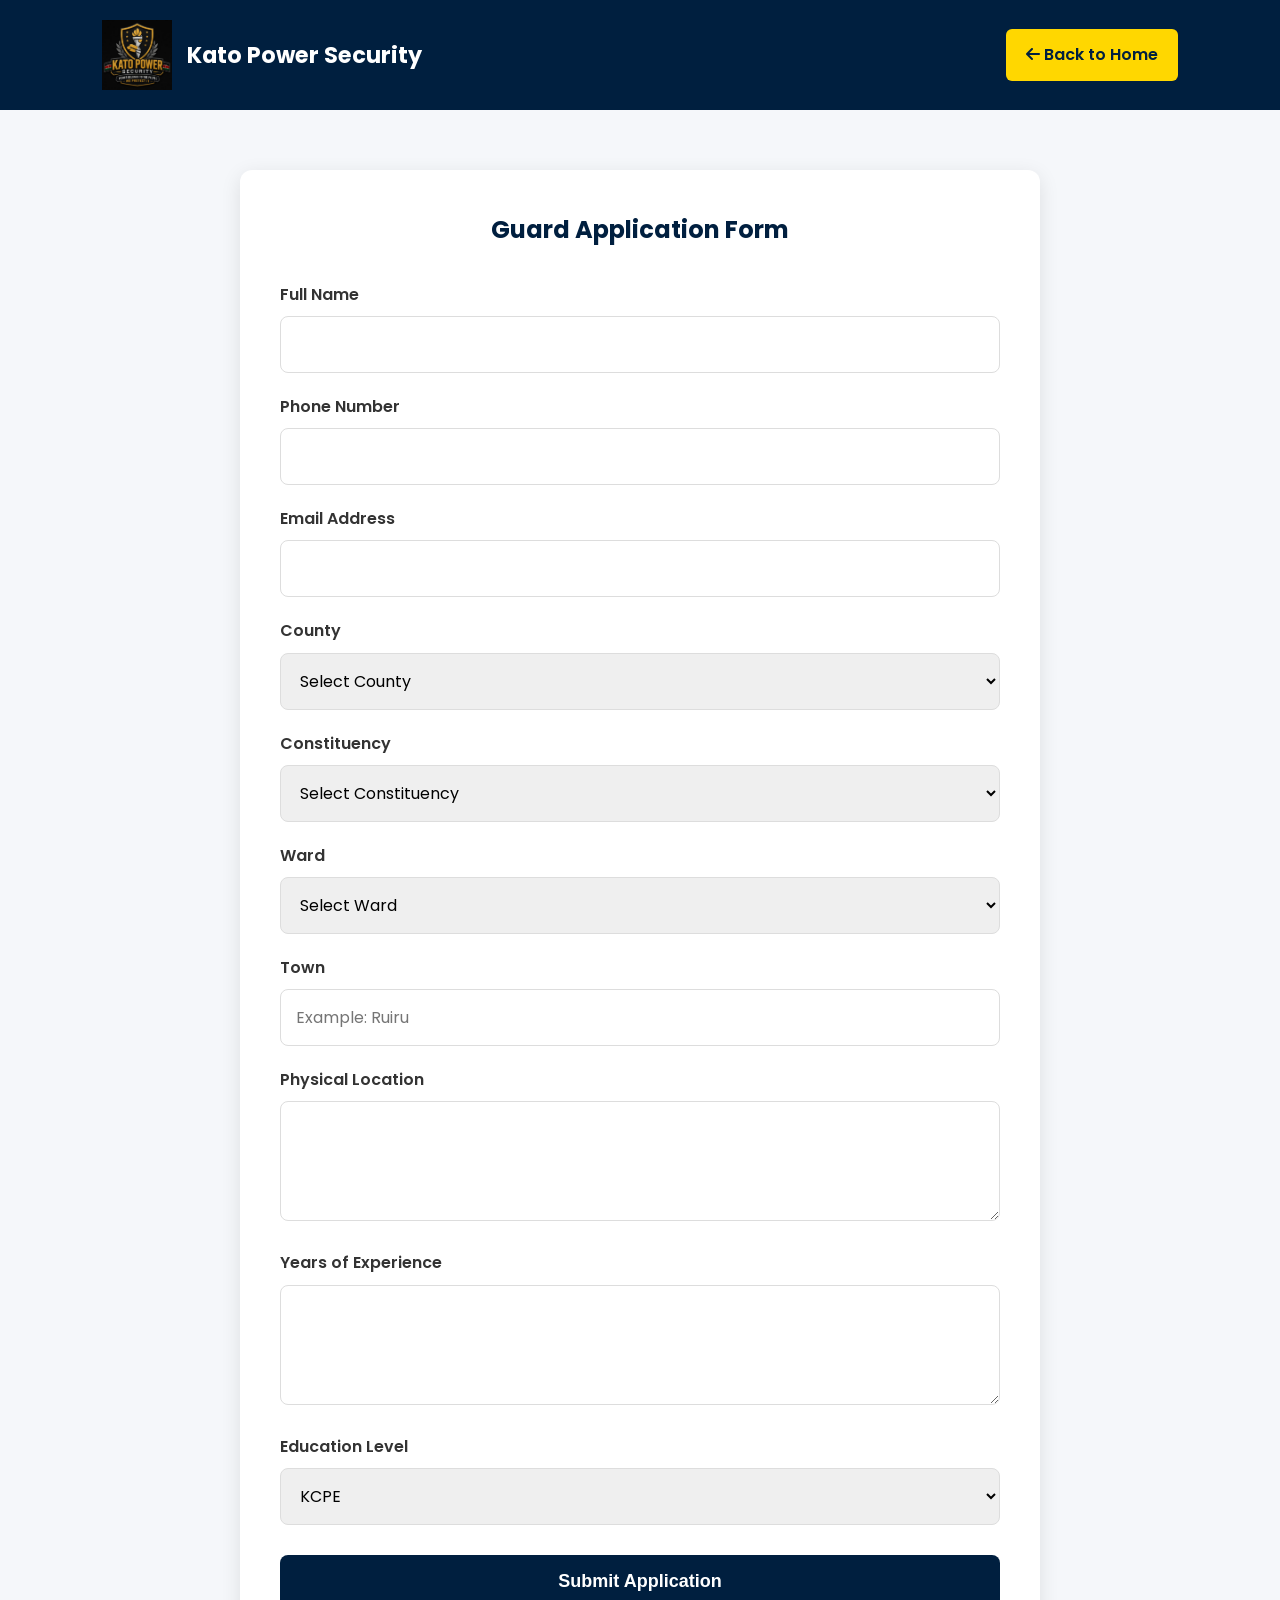
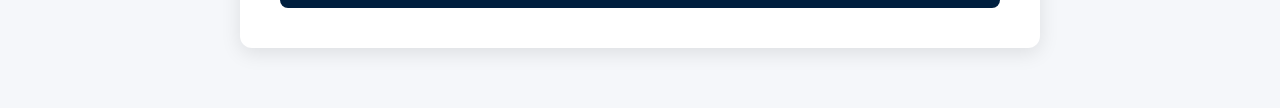
==== guard-application.html @ e8be780c "Remove locations.js script from guard-application.html" ====
<!doctype html>
<html lang="en">
  <head>
    <meta charset="UTF-8" />
    <meta name="viewport" content="width=device-width, initial-scale=1.0" />

    <title>Guard Application | Kato Power Security Services Ltd</title>

    <link rel="preconnect" href="https://fonts.googleapis.com" />
    <link rel="preconnect" href="https://fonts.gstatic.com" crossorigin />

    <link
      href="https://fonts.googleapis.com/css2?family=Poppins:wght@300;400;500;600;700;800&display=swap"
      rel="stylesheet"
    />

    <link
      rel="stylesheet"
      href="https://cdnjs.cloudflare.com/ajax/libs/font-awesome/6.5.2/css/all.min.css"
    />

    <link rel="stylesheet" href="application.css" />
  </head>
  <body>
    <header>
      <div class="logo">
        <img src="images/Logo.webp" alt="Kato Security Logo" />
        <h2>Kato Power Security</h2>
      </div>

      <a href="index.html" class="back-home">
        <i class="fas fa-arrow-left"></i>
        Back to Home
      </a>
    </header>

    <section class="application-section">
      <div class="container">
        <h1>Guard Application Form</h1>

        <form id="guardForm">
          <label>Full Name</label>
          <input type="text" id="fullName" name="Full Name" required />

          <label>Phone Number</label>
          <input type="tel" id="phone" name="Phone Number" required />

          <label>Email Address</label>
          <input type="email" id="email" name="Email Address" required />

          <label>County</label>
          <select id="county" name="County" required>
            <option value="">Select County</option>
          </select>

          <label>Constituency</label>
          <select id="constituency" name="Constituency" required>
            <option value="">Select Constituency</option>
          </select>

          <label>Ward</label>
          <select id="ward" name="Ward" required>
            <option value="">Select Ward</option>
          </select>

          <label>Town</label>
          <input
            type="text"
            id="town"
            name="Town"
            placeholder="Example: Ruiru"
            required
          />

          <label>Physical Location</label>

          <textarea id="location" name="Physical Location" required></textarea>

          <label>Years of Experience</label>

          <textarea id="experience" name="Experience"></textarea>

          <label>Education Level</label>
          <select id="education" name="Education Level">
            <option>KCPE</option>
            <option>KCSE</option>
            <option>Certificate</option>
            <option>Diploma</option>
            <option>Degree</option>
          </select>

          <button type="submit">Submit Application</button>
        </form>
      </div>
    </section>


    <script src="application.js"></script>
  </body>
</html>
---- application.css ----
* {
  margin: 0;
  padding: 0;
  box-sizing: border-box;
}

body {
  font-family: 'Poppins', sans-serif;
  background: #f5f7fa;
  color: #333;
  line-height: 1.7;
}

header {
  background: #001f3f;
  color: white;
  padding: 20px 8%;
  display: flex;
  justify-content: space-between;
  align-items: center;
}

.logo {
  display: flex;
  align-items: center;
  gap: 15px;
}

.logo img {
  width: 70px;
}

.logo h2 {
  font-size: 1.4rem;
}

.back-home {
  text-decoration: none;
  background: #ffd700;
  color: #001f3f;
  padding: 12px 20px;
  border-radius: 6px;
  font-weight: 600;
}

.application-section {
  padding: 60px 8%;
}

.container {
  max-width: 800px;
  margin: auto;
  background: white;
  padding: 40px;
  border-radius: 12px;
  box-shadow: 0 5px 20px rgba(0, 0, 0, .1);
}

h1 {
  text-align: center;
  color: #001f3f;
  margin-bottom: 30px;
}

label {
  display: block;
  margin-top: 20px;
  font-weight: 600;
}

input,
select,
textarea {
  width: 100%;
  padding: 15px;
  margin-top: 8px;
  border: 1px solid #ddd;
  border-radius: 8px;
  font-size: 16px;
  font-family: 'Poppins', sans-serif;
}

textarea {
  height: 120px;
  resize: vertical;
}

button {
  margin-top: 30px;
  width: 100%;
  background: #001f3f;
  color: white;
  padding: 16px;
  border: none;
  border-radius: 8px;
  font-size: 18px;
  cursor: pointer;
  font-weight: 600;
  transition: .3s;
}

button:hover {
  background: #003366;
}

@media(max-width:768px) {

  header {
    flex-direction: column;
    gap: 20px;
  }

  .container {
    padding: 25px;
  }

}
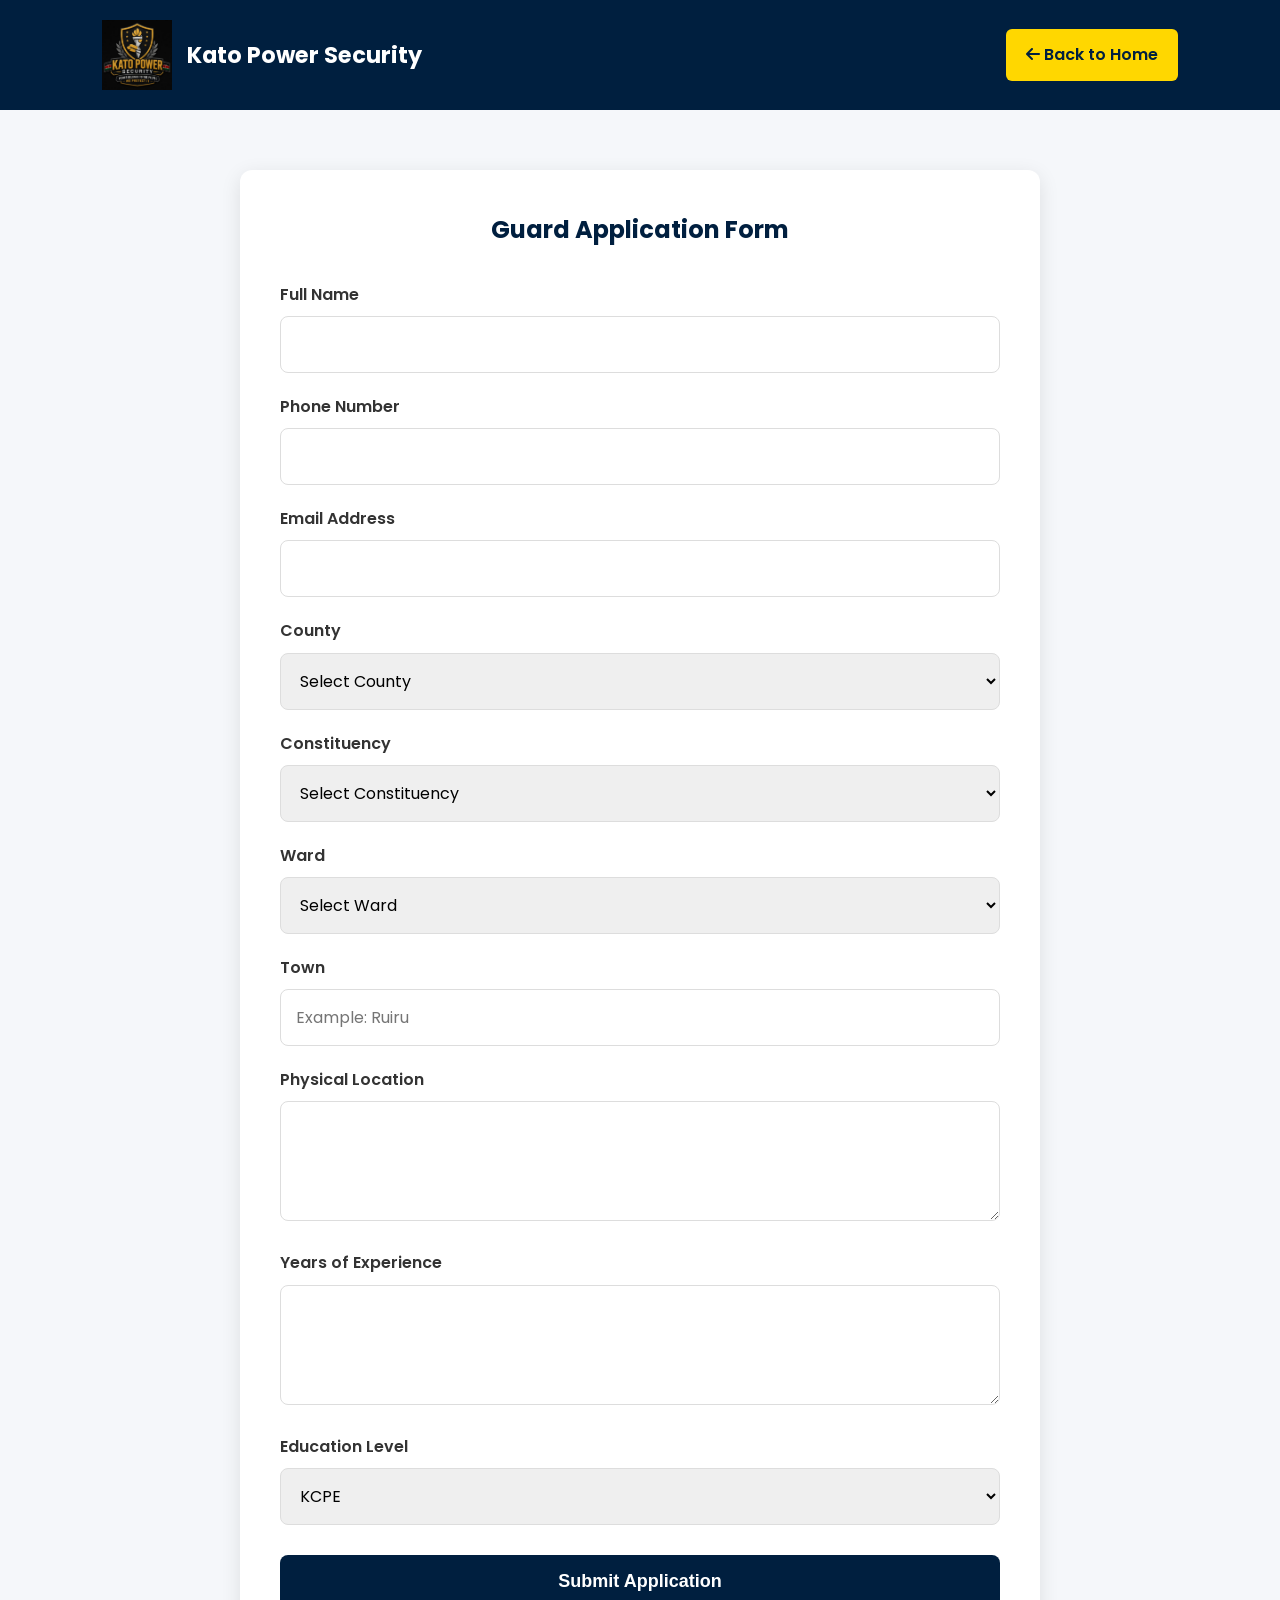
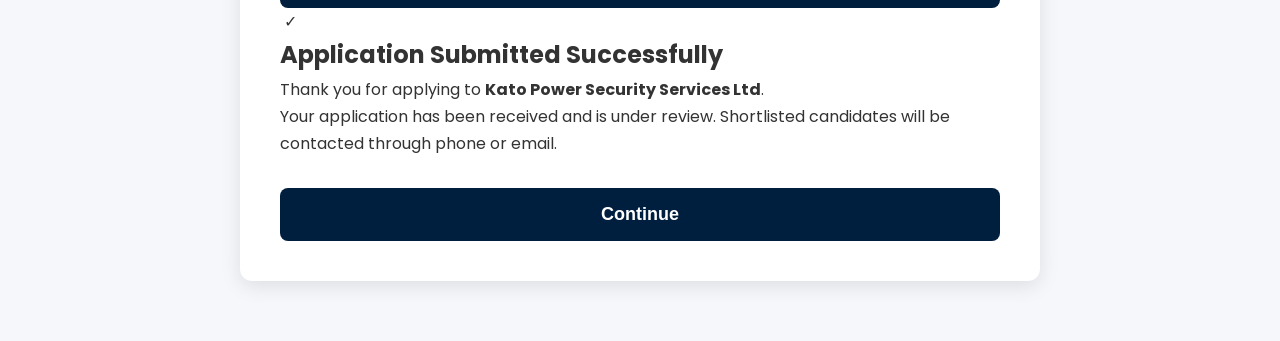
==== commit 169a1418: "Implement success popup for application submission Added a success popup to display a confirmation m" ====
--- a/guard-application.html
+++ b/guard-application.html
@@ -37,8 +37,14 @@
     <section class="application-section">
       <div class="container">
         <h1>Guard Application Form</h1>
+<form
+  id="guardForm"
+  action="https://script.google.com/macros/s/AKfycbwK2Aqxk2Xq7tpaBXrE7wWGliArzjlBW14Pqm1eTq7MKXERefKomsJbeEZwrj70F5Cb/exec"
+  method="POST"
+  target="hidden_iframe"
+>
 
-        <form id="guardForm">
+    
           <label>Full Name</label>
           <input type="text" id="fullName" name="Full Name" required />
 
@@ -91,6 +97,38 @@
 
           <button type="submit">Submit Application</button>
         </form>
+        <iframe
+  name="hidden_iframe"
+  id="hidden_iframe"
+  style="display:none;"
+></iframe>
+
+<div id="successPopup" class="success-popup">
+  <div class="success-popup-content">
+
+    <div class="success-icon">
+      <i class="fas fa-shield-check"></i>
+      ✓
+    </div>
+
+    <h2>Application Submitted Successfully</h2>
+
+    <p>
+      Thank you for applying to
+      <strong>Kato Power Security Services Ltd</strong>.
+    </p>
+
+    <p>
+      Your application has been received and is under review.
+      Shortlisted candidates will be contacted through phone or email.
+    </p>
+
+    <button type="button" onclick="closePopup()">
+      Continue
+    </button>
+
+  </div>
+</div>
       </div>
     </section>
 
